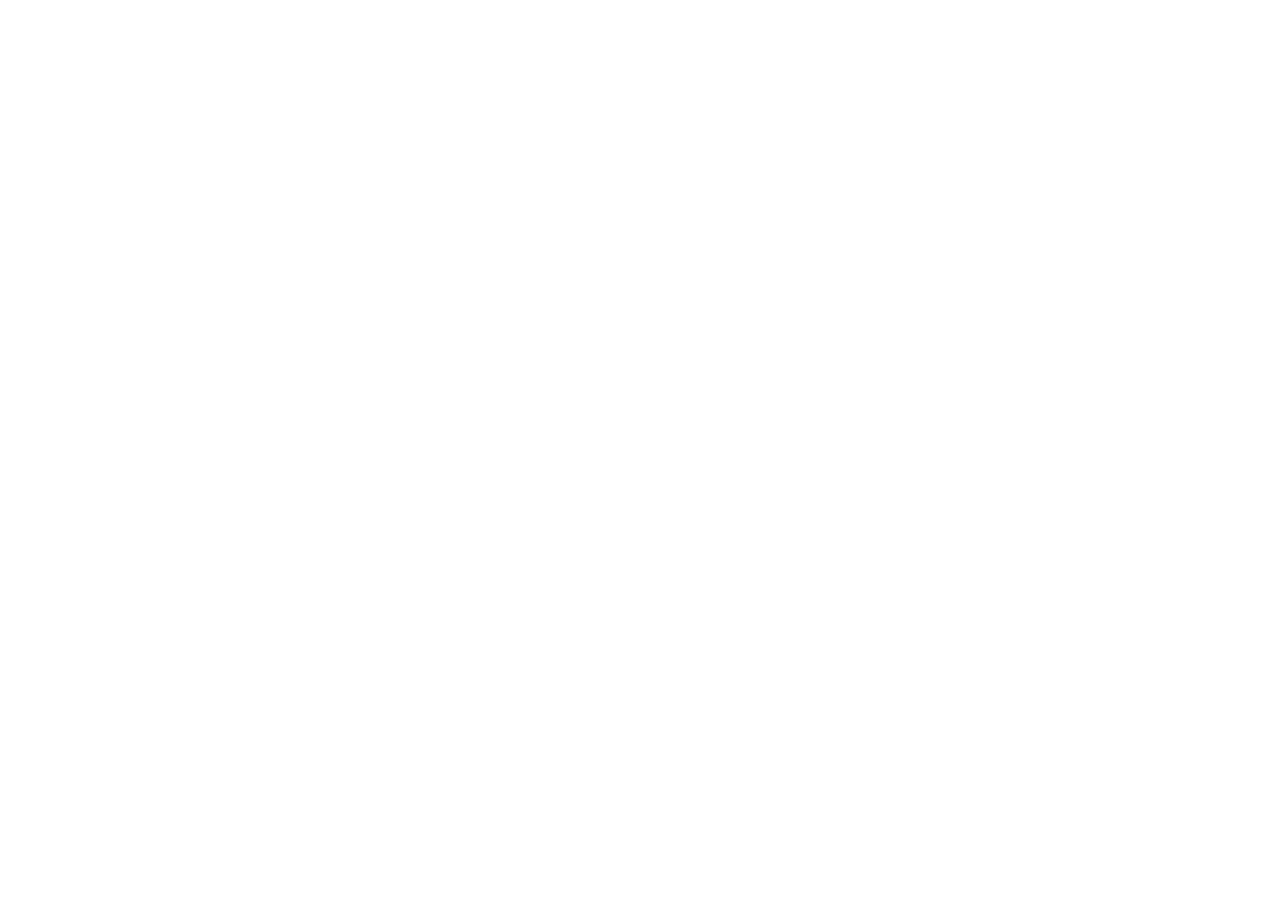
==== index.html @ aee897cf "Initial commit" ====
<!DOCTYPE html>
<html lang="pt-br">
<head>
    <meta charset="UTF-8">
    <meta http-equiv="X-UA-Compatible" content="IE=edge">
    <meta name="viewport" content="width=device-width, initial-scale=1.0">
    <title>Pokedex</title>
</head>
<body>
    
</body>
</html>
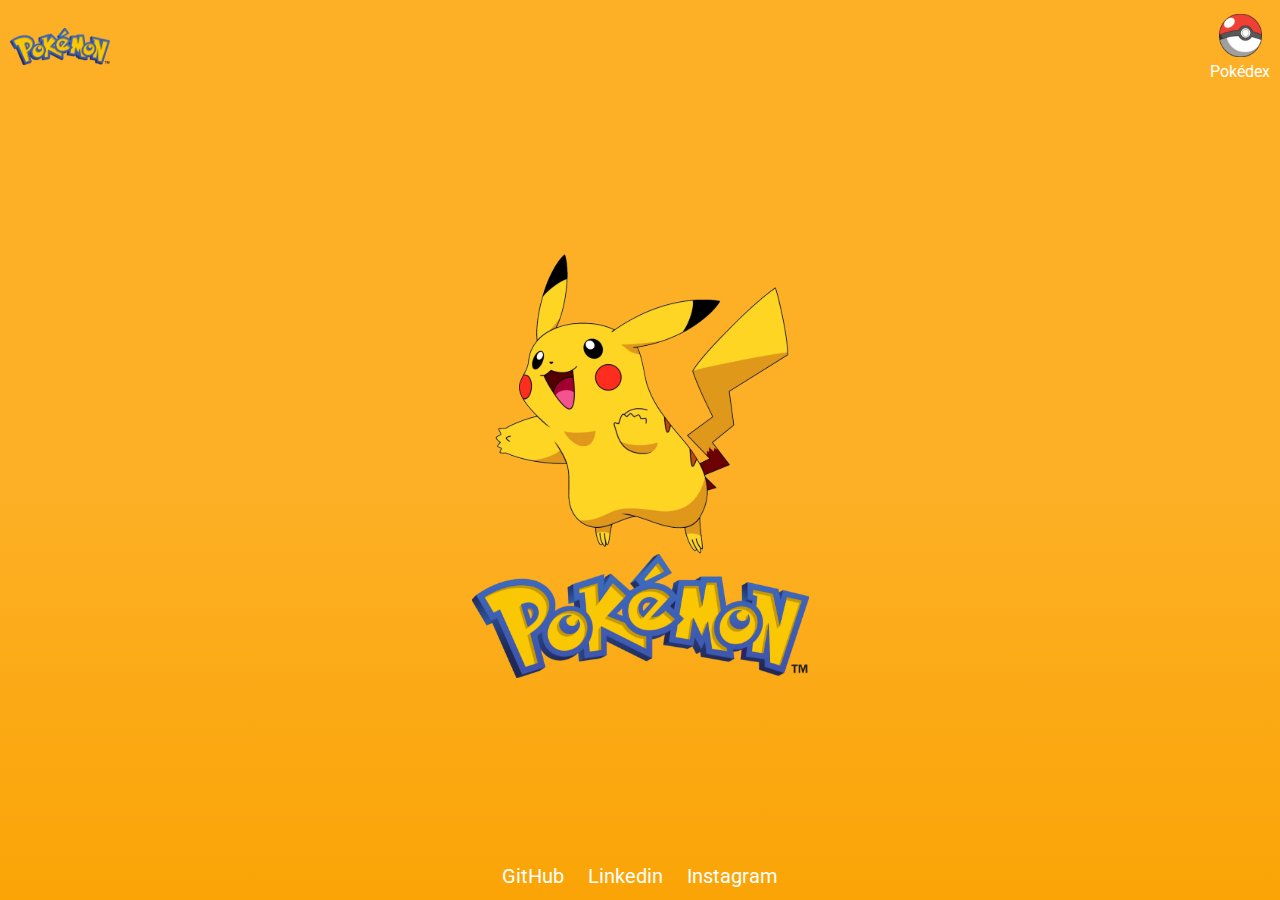
==== commit 0093dfae: "adicionado botão voltar ao topo" ====
--- a/index.html
+++ b/index.html
@@ -4,9 +4,42 @@
     <meta charset="UTF-8">
     <meta http-equiv="X-UA-Compatible" content="IE=edge">
     <meta name="viewport" content="width=device-width, initial-scale=1.0">
-    <title>Pokedex</title>
+    <link rel="stylesheet" href="assets/css/home/global.css">
+    <link rel="shortcut icon" href="assets/imagens/img-mobile/favicon.ico" type="image/x-icon">
+    <title>Pokédex</title>
 </head>
 <body>
-    
+    <div class="container-home">
+        <header>
+            <nav class="header__nav">
+                <a  class="nav__logo" href="index.html"><img src="assets/imagens/img-mobile/logo-pokemon.svg" alt="logo Pokemon"></a>
+                <button class="nav__btn-pokedex">
+                    <a href="pokedex.html">
+                        <img class="btn-pokedex__image" src="assets/imagens/img-mobile/pokebola.svg" alt="pokebola">
+                        <span class="btn-pokedex__text">Pokédex</span>
+                    </a>
+                </button>
+            </nav>
+        </header>
+        <main>
+            <div class="main__container">
+                <img class="container__image" src="assets/imagens/img-mobile/pikachu.svg" alt="Pikachu">
+                <h1 class="container__logo"><img src="assets/imagens/img-mobile/logo-pokemon.svg" alt="Logo Pokémon"></h1>
+            </div>
+        </main>
+        
+        <footer>
+            <ul class="footer__list">
+                <li class="footer__list__items"><a href="#">GitHub</a></li>
+                <li class="footer__list__items"><a href="#">Linkedin</a></li>
+                <li class="footer__list__items"><a href="#">Instagram</a></li>
+            </ul>
+        </footer>
+    </div>
+
+
+
+
+    <script src="assets/js/main.js"></script>
 </body>
 </html>--- a/assets/css/home/global.css
+++ b/assets/css/home/global.css
@@ -0,0 +1,38 @@
+@import url('https://fonts.googleapis.com/css2?family=Roboto:wght@100;300;500;700&display=swap');
+@import url('header.css');
+@import url('main.css');
+@import url('footer.css');
+
+*{
+    margin: 0;
+    padding: 0;
+    box-sizing: border-box;
+    font-family: 'Roboto', sans-serif;
+}
+
+:root{
+    --body-background: linear-gradient(180deg, rgba(253, 172, 26, 0.95) 54.03%, rgb(250, 164, 6) 100%);
+    --btn-background: #FE9227;
+    
+}
+
+html{
+    font-size: 62.5%;
+}
+body{
+    height: 100vh;
+    
+}
+
+.container-home{
+    display: flex;
+    flex-direction: column;
+    justify-content: space-between;
+    height: 100%;
+    background: var(--body-background);
+}
+
+
+
+
+
